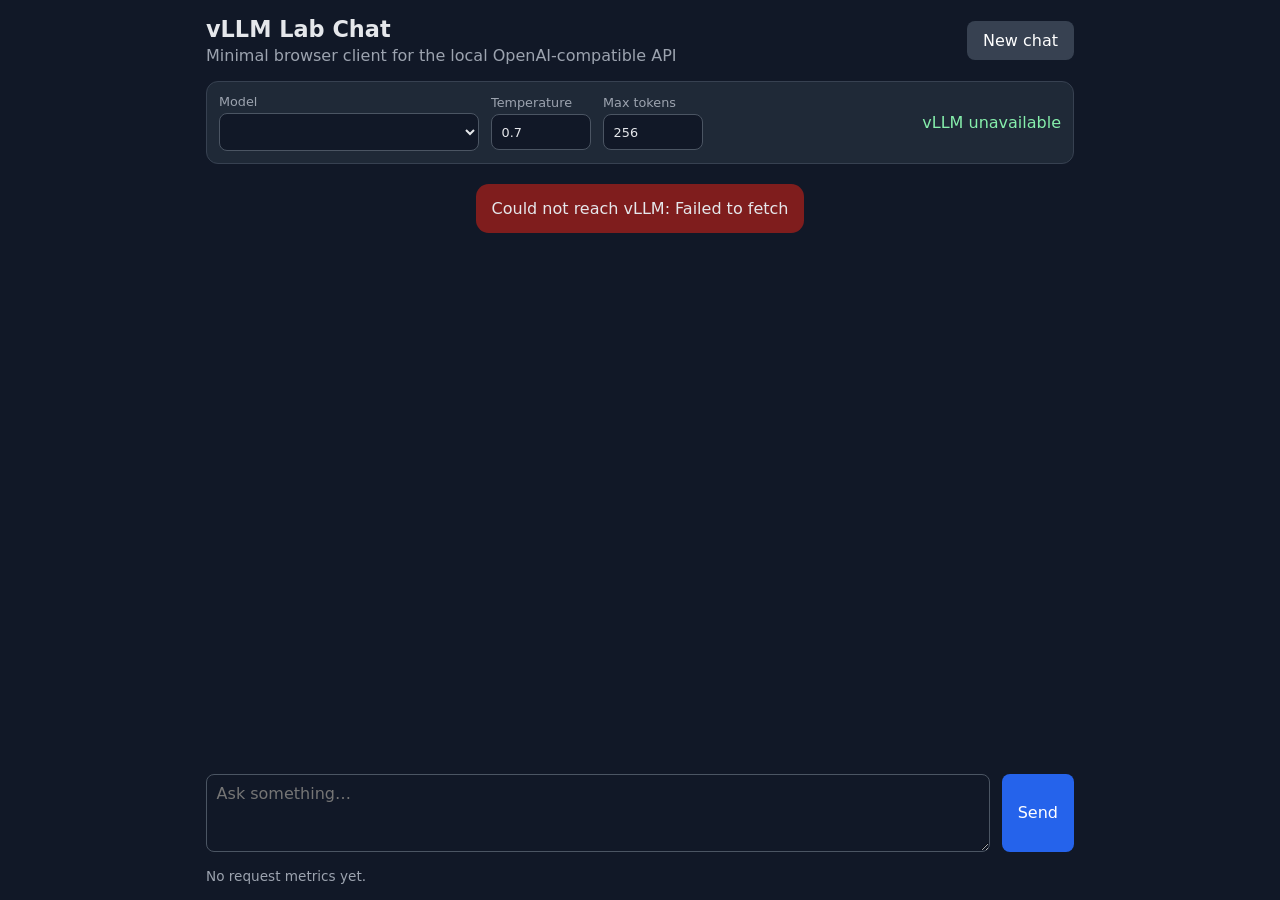
==== ui/index.html @ 8c06d761 "feat: replace open webui with lightweight chat" ====
<!doctype html>
<html lang="en">
  <head>
    <meta charset="utf-8">
    <meta name="viewport" content="width=device-width, initial-scale=1">
    <title>vLLM Lab Chat</title>
    <link rel="stylesheet" href="style.css">
  </head>
  <body>
    <main class="app">
      <header>
        <div>
          <h1>vLLM Lab Chat</h1>
          <p>Minimal browser client for the local OpenAI-compatible API</p>
        </div>
        <button id="clear" class="secondary" type="button">New chat</button>
      </header>

      <section class="settings" aria-label="Generation settings">
        <label>
          Model
          <select id="model"></select>
        </label>
        <label>
          Temperature
          <input id="temperature" type="number" min="0" max="2" step="0.1" value="0.7">
        </label>
        <label>
          Max tokens
          <input id="max-tokens" type="number" min="1" max="2048" step="1" value="256">
        </label>
        <span id="status" role="status">Connecting…</span>
      </section>

      <section id="messages" class="messages" aria-live="polite">
        <div class="empty">Send a message to the local model.</div>
      </section>

      <form id="chat-form">
        <label class="sr-only" for="prompt">Message</label>
        <textarea id="prompt" rows="3" placeholder="Ask something…" required></textarea>
        <button id="send" type="submit">Send</button>
      </form>

      <footer id="metrics">No request metrics yet.</footer>
    </main>
    <script src="app.js"></script>
  </body>
</html>
---- ui/style.css ----
:root {
  color-scheme: light dark;
  font-family: system-ui, sans-serif;
  background: #111827;
  color: #e5e7eb;
}

* { box-sizing: border-box; }

body {
  margin: 0;
  min-height: 100vh;
  background: #111827;
}

button, input, select, textarea { font: inherit; }

.app {
  width: min(900px, 100%);
  min-height: 100vh;
  margin: auto;
  padding: 1rem;
  display: grid;
  grid-template-rows: auto auto 1fr auto auto;
  gap: 1rem;
}

header, .settings, form {
  display: flex;
  gap: 0.75rem;
  align-items: center;
}

header { justify-content: space-between; }
h1 { margin: 0; font-size: 1.4rem; }
header p { margin: 0.25rem 0 0; color: #9ca3af; }

.settings {
  flex-wrap: wrap;
  padding: 0.75rem;
  border: 1px solid #374151;
  border-radius: 0.75rem;
  background: #1f2937;
}

.settings label {
  display: grid;
  gap: 0.25rem;
  color: #9ca3af;
  font-size: 0.8rem;
}

input, select, textarea {
  color: #e5e7eb;
  background: #111827;
  border: 1px solid #4b5563;
  border-radius: 0.5rem;
  padding: 0.6rem;
}

#model { min-width: 260px; }
#temperature, #max-tokens { width: 100px; }
#status { margin-left: auto; color: #86efac; }

.messages {
  min-height: 300px;
  overflow-y: auto;
  display: flex;
  flex-direction: column;
  gap: 0.75rem;
  padding: 0.25rem;
}

.message {
  max-width: 85%;
  padding: 0.8rem 1rem;
  border-radius: 0.8rem;
  white-space: pre-wrap;
  overflow-wrap: anywhere;
  line-height: 1.45;
}

.message.user { align-self: flex-end; background: #2563eb; }
.message.assistant { align-self: flex-start; background: #1f2937; }
.message.error { align-self: center; background: #7f1d1d; }
.empty { margin: auto; color: #6b7280; }

form { align-items: stretch; }
textarea { flex: 1; resize: vertical; }
button {
  border: 0;
  border-radius: 0.5rem;
  padding: 0.65rem 1rem;
  color: white;
  background: #2563eb;
  cursor: pointer;
}
button.secondary { background: #374151; }
button:disabled { opacity: 0.55; cursor: wait; }
footer { color: #9ca3af; font-size: 0.85rem; }
.sr-only { position: absolute; width: 1px; height: 1px; overflow: hidden; clip: rect(0, 0, 0, 0); }

@media (max-width: 600px) {
  .app { padding: 0.75rem; }
  #model { min-width: 180px; max-width: 100%; }
  #status { width: 100%; margin-left: 0; }
  .message { max-width: 95%; }
}
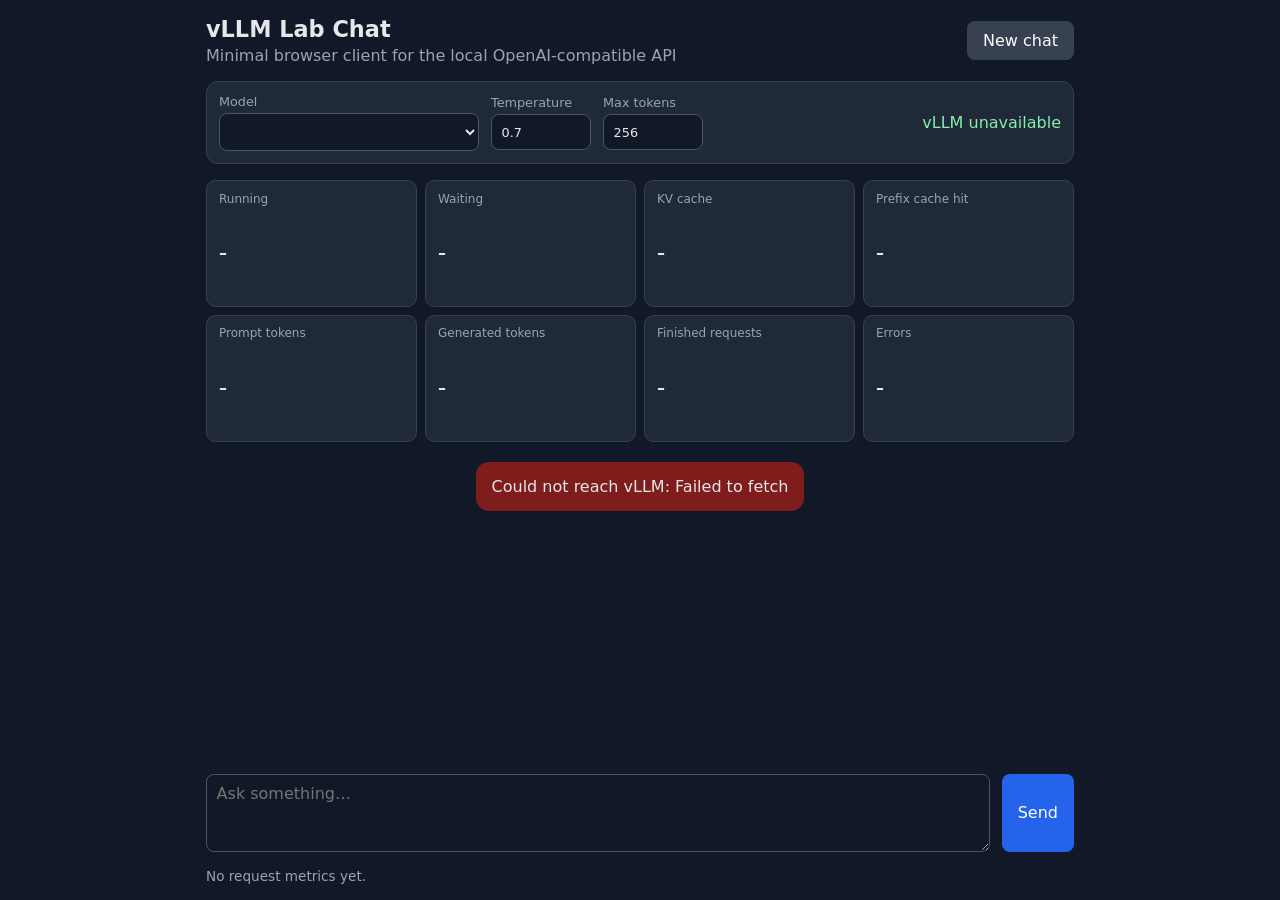
==== commit 233c6b20: "feat: show vllm metrics in chat ui" ====
--- a/ui/index.html
+++ b/ui/index.html
@@ -4,7 +4,7 @@
     <meta charset="utf-8">
     <meta name="viewport" content="width=device-width, initial-scale=1">
     <title>vLLM Lab Chat</title>
-    <link rel="stylesheet" href="style.css">
+    <link rel="stylesheet" href="style.css?v=2">
   </head>
   <body>
     <main class="app">
@@ -32,6 +32,19 @@
         <span id="status" role="status">Connecting…</span>
       </section>
 
+      <section class="telemetry" aria-label="vLLM server metrics">
+        <div><span>Running</span><strong id="running">–</strong></div>
+        <div><span>Waiting</span><strong id="waiting">–</strong></div>
+        <div><span>KV cache</span><strong id="kv-cache">–</strong></div>
+        <div title="Cumulative cached tokens divided by queried tokens since server startup">
+          <span>Prefix cache hit</span><strong id="prefix-cache">–</strong>
+        </div>
+        <div><span>Prompt tokens</span><strong id="prompt-tokens">–</strong></div>
+        <div><span>Generated tokens</span><strong id="generated-tokens">–</strong></div>
+        <div><span>Finished requests</span><strong id="finished-requests">–</strong></div>
+        <div><span>Errors</span><strong id="errors">–</strong></div>
+      </section>
+
       <section id="messages" class="messages" aria-live="polite">
         <div class="empty">Send a message to the local model.</div>
       </section>
@@ -44,6 +57,6 @@
 
       <footer id="metrics">No request metrics yet.</footer>
     </main>
-    <script src="app.js"></script>
+    <script src="app.js?v=2"></script>
   </body>
 </html>
--- a/ui/style.css
+++ b/ui/style.css
@@ -62,6 +62,24 @@
 #temperature, #max-tokens { width: 100px; }
 #status { margin-left: auto; color: #86efac; }
 
+.telemetry {
+  display: grid;
+  grid-template-columns: repeat(4, minmax(110px, 1fr));
+  gap: 0.5rem;
+}
+
+.telemetry div {
+  display: grid;
+  gap: 0.2rem;
+  padding: 0.65rem 0.75rem;
+  border: 1px solid #374151;
+  border-radius: 0.6rem;
+  background: #1f2937;
+}
+
+.telemetry span { color: #9ca3af; font-size: 0.75rem; }
+.telemetry strong { font-size: 1rem; }
+
 .messages {
   min-height: 300px;
   overflow-y: auto;
@@ -104,5 +122,6 @@
   .app { padding: 0.75rem; }
   #model { min-width: 180px; max-width: 100%; }
   #status { width: 100%; margin-left: 0; }
+  .telemetry { grid-template-columns: repeat(2, 1fr); }
   .message { max-width: 95%; }
 }
